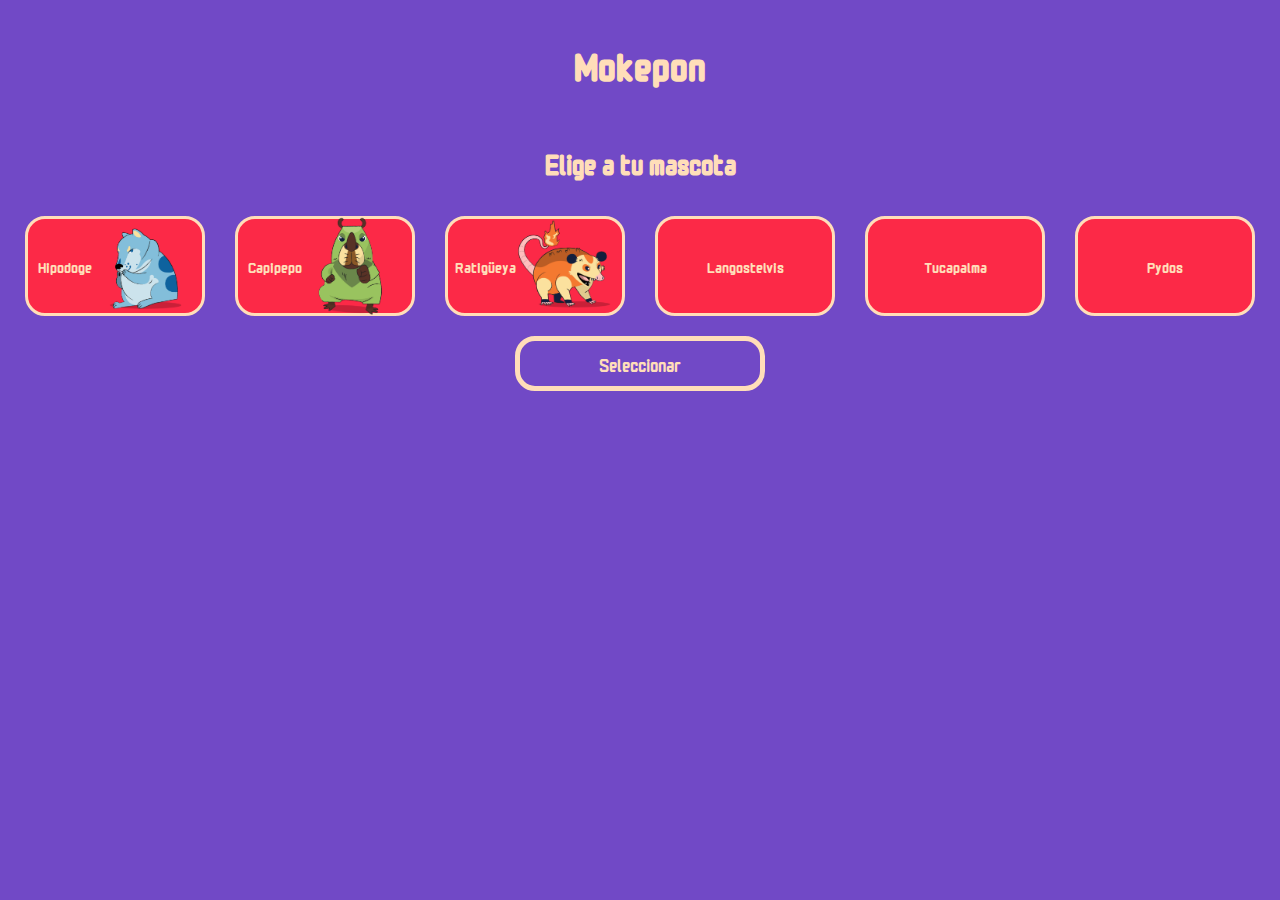
==== index.html @ ee505aa0 "Initial commit" ====
<!DOCTYPE html>
<html>
    <head>
        <meta charset="utf-8" />
        <title>MOKEPON!</title>
        <script src="js/mokepon.js"></script>
        <link rel="stylesheet" href="js/styles.css">
    </head>
    <body>
        <section id="seleccionar-mascota">
            <h1 class="title">Mokepon</h1>
            
            <h2 class="subtitle">Elige a tu mascota</h2>

            <div class="labels">

                <input type="radio" name="mascota" id="Hipodoge"/>
                <label class="tarjeta-de-mokepon" for="Hipodoge">
                    <p>Hipodoge</p>
                    <img src="assets/mokepons_mokepon_hipodoge_attack.png" alt="Hipodoge">
                </label>

                <input type="radio" name="mascota" id="Capipepo"/>
                <label class="tarjeta-de-mokepon" for="Capipepo">
                    <p>Capipepo</p>
                    <img src="assets/mokepons_mokepon_capipepo_attack.png" alt="Capipepo">
                </label>

                <input type="radio" name="mascota" id="Ratigüeya"/>    
                <label class="tarjeta-de-mokepon" for="Ratigüeya">
                    <p>Ratigüeya</p>
                    <img src="assets/mokepons_mokepon_ratigueya_attack.png" alt="Ratigüeya">
                </label>

                <input type="radio" name="mascota" id="Langostelvis"/>    
                <label class="tarjeta-de-mokepon" for="Langostelvis">
                    <p>Langostelvis</p>
                </label>
    
                <input type="radio" name="mascota" id="Tucapalma"/>
                <label class="tarjeta-de-mokepon" for="Tucapalma">
                    <p>Tucapalma</p>
                </label>
    
                <input type="radio" name="mascota" id="Pydos"/>
                <label class="tarjeta-de-mokepon" for="Pydos">
                    <p>Pydos</p>
                </label>

            </div>
    
            

            <button class="Btnpet" id="boton-mascota">Seleccionar</button>
        </section>
        
        <section id="seleccionar-ataque">
            <h1 class="title">Mokepon</h1>

            <h2 class="subtitle">Elige tu ataque</h2>


            <div class="btns">
                <button id="Btnfire" class="Btn">Fuego 🔥</button>
                <button id="Btnwater" class="Btn">Agua 💧</button>
                <button id="Btnearth" class="Btn">Tierra 🌱</button>
            </div>

            <div id="mensaje">
                    <p id="result">Suerte</p>
                         

                <section id="Reiniciar">
                    <button id="Reiniciarb">Reiniciar</button>
                </section>
            </div>

            <div class="attacks">
                <div class="attackP">
                    <p id="LifeP">3</p>
                    <p id="npet"></p>
                    <div id="attackFP"></div>
                </div>

                <div class="attackE">
                    <p id="LifeE">3</p>
                    <p id="npete"></p>
                    <div id="attackFE"></div>
                </div>
            </div>
        </section>
    </body>
</html>
---- js/styles.css ----
@import url('https://fonts.googleapis.com/css2?family=Monomaniac+One&display=swap');

body {
    font-family: 'Monomaniac One', sans-serif;
    background-color: #7149C6;
}

#seleccionar-mascota {
    display: flex;
    flex-direction: column;
    justify-content: center;
    align-items: center;
}
.title {
    color: #FFDEB9;
    font-size: 40px;
}

.subtitle {
    color: #FFDEB9;
    font-size: 28px;
}

.labels {
    display: flex;
    gap: 10px;
}

.tarjeta-de-mokepon {
    width: 180px;
    height: 100px;
    background: #FC2947;
    padding: 10px;
    box-sizing: border-box;
    margin: 10px;
    border-radius: 20px;
    border: 3px solid #FFDEB9;
    display: flex;
    color: #FFDEB9;
    justify-content: center;
    align-items: center;
}

.tarjeta-de-mokepon img {
    width: 100px;
}

input {
    display: none;
}

input:checked + label {
    background: #FE6244;
}

.Btnpet {
    width: 250px;
    height: 55px;
    background: transparent;
    margin: 10px;
    border: 5px solid #FFDEB9;
    box-sizing: border-box;
    border-radius: 20px;
    color: #FFDEB9;
    font-family: 'Monomaniac One', sans-serif;
    font-size: larger;
}

#seleccionar-ataque {
    display: flex;
    flex-direction: column;
    align-items: center;
}

.Btn {
    background-color: #FC2947;
    padding: 10px;
    box-sizing: border-box;
    border-radius: 20px;
    border: 3px solid #FFDEB9;
    font-family: 'Monomaniac One', sans-serif;
    color: #FFDEB9;
    width: 100px;
    height: 60px;
    margin-top: 10px;
    margin-bottom: 10px;
}

#mensaje {
    font-family: 'Monomaniac One', sans-serif;
    width: 280px;
    background: #FE6244;
    padding: 20px;
    margin-top: 20px;
    border-radius: 20px;
    display: flex;
    align-items: center;
    font-size: larger;
    color: #FFDEB9;
    border: 3px solid #FFDEB9;
    flex-direction: column;
}

#Reiniciarb {
    border: none;
    background: none;
    color: #FFDEB9;
}

.attacks {
    display: grid;
    grid-template-columns: 120px 120px ;
}

.attackP,  .attackE {
    display: flex;
    flex-direction: column;
    align-items: center;
}

@media (max-width: 360px) {
    .labels {
        flex-direction: column;
    }
}

@media (max-width: 360px) {
    .btns {
        display: flex;
        flex-direction: column;
    }
}

#LifeP, #LifeE {
    background-color: #FE6244;
    color: #FFDEB9;
    width: 50px;
    height: 30px;
    border-radius: 20px;
    display: flex;
    justify-content: center;
    border: 1px solid #FFDEB9;
}

#npet, #npete {
    background-color: #FE6244;
    color: #FFDEB9;
    width: 100px;
    height: 30px;
    border-radius: 20px;
    display: flex;
    justify-content: center;
    border: 1px solid #FFDEB9;
    margin: 10px;
}

#attackFP, #attackFE {
    background: transparent;
    color: #FFDEB9;
    width: 100px;
    height: auto;
    border-radius: 20px;
    display: grid;
    grid-template-columns: 1fr 1fr 1fr;
    grid-template-rows: auto;
    grid-column: 2;
    border: 1px solid #FFDEB9;
    margin: 10px;
    
}

p {
    grid-column: 2;
    justify-content: center;
}

button:disabled {
    background-color: transparent;
}
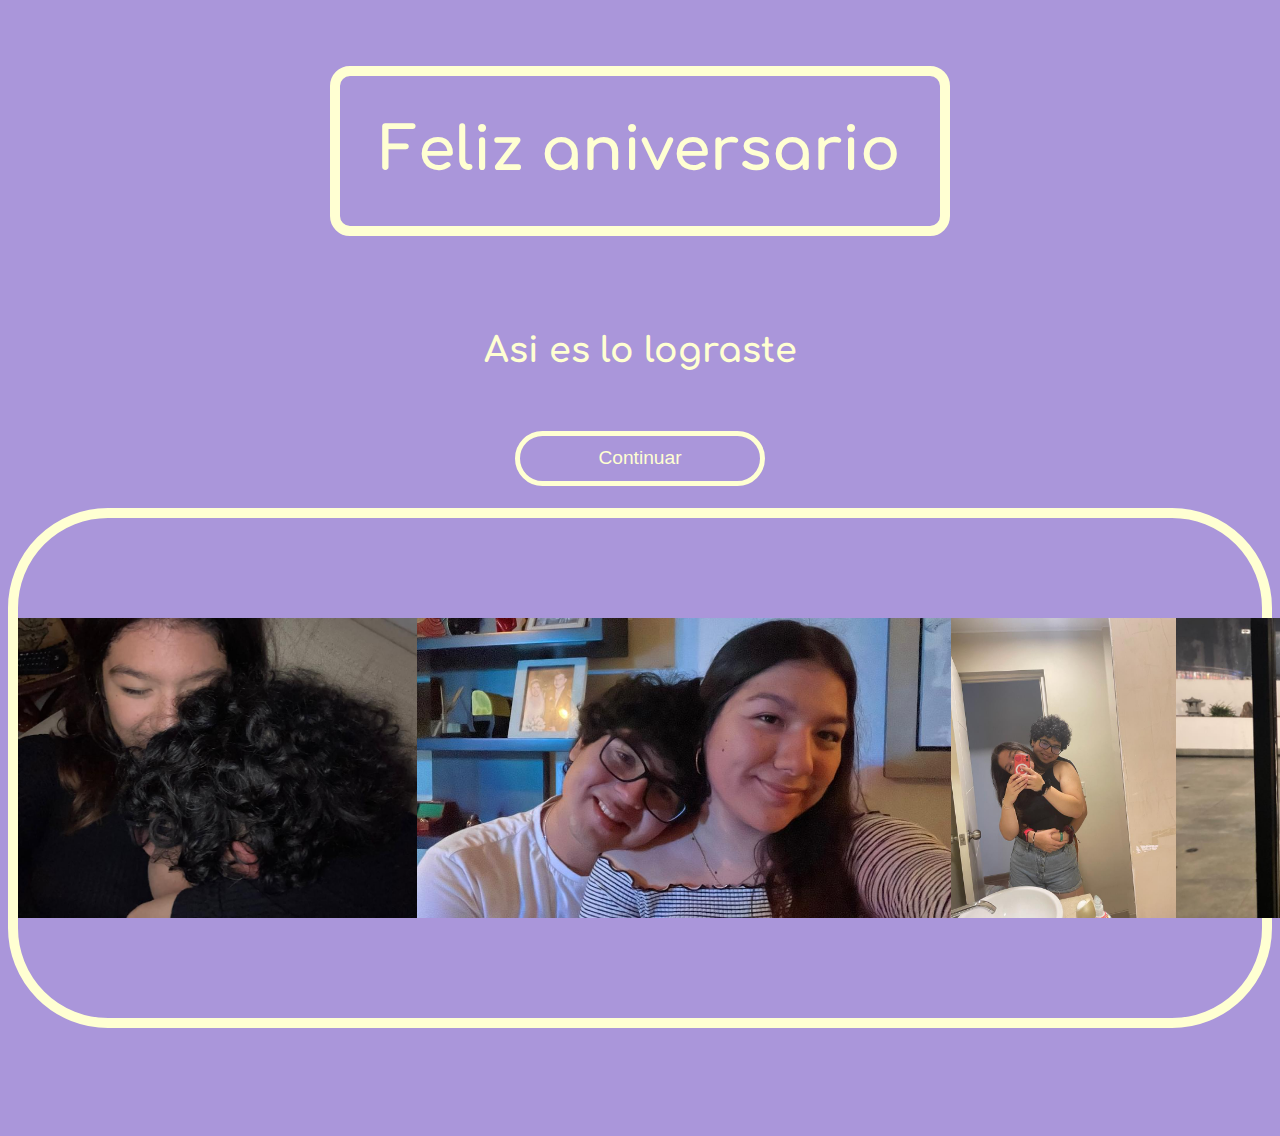
==== commit af8d1453: "Update and rename Index.html to index.html" ====
--- a/index.html
+++ b/index.html
@@ -2,92 +2,42 @@
 <html>
     <head>
         <meta charset="utf-8" />
-        <title>MOKEPON!</title>
-        <script src="js/mokepon.js"></script>
-        <link rel="stylesheet" href="js/styles.css">
+        <title>1 Año</title>
+        <link rel="stylesheet" href="Style.css">
     </head>
     <body>
-        <section id="seleccionar-mascota">
-            <h1 class="title">Mokepon</h1>
+        <section id="start">
+            <h1 id="title">Feliz aniversario</h1>
+            <h2 id="subtitle">Asi es lo lograste</h2>
+        </section>
+        <div id="div">
+            <button id="continue">Continuar</button>
+        </div>
+        <section id="photos">
+            <img id="photo1" src=files/foto1.jpg>
+            <img id="photo2" src=files/foto2.jpg>
+            <img id="photo3" src=files/foto3.jpg>
+            <img id="photo4" src=files/foto4.jpg>
+        </section>
+        <section id="lobby">
+            <h2 id="choose">Elige que regalo quieres ver</h2>
             
-            <h2 class="subtitle">Elige a tu mascota</h2>
-
-            <div class="labels">
-
-                <input type="radio" name="mascota" id="Hipodoge"/>
-                <label class="tarjeta-de-mokepon" for="Hipodoge">
-                    <p>Hipodoge</p>
-                    <img src="assets/mokepons_mokepon_hipodoge_attack.png" alt="Hipodoge">
-                </label>
-
-                <input type="radio" name="mascota" id="Capipepo"/>
-                <label class="tarjeta-de-mokepon" for="Capipepo">
-                    <p>Capipepo</p>
-                    <img src="assets/mokepons_mokepon_capipepo_attack.png" alt="Capipepo">
-                </label>
-
-                <input type="radio" name="mascota" id="Ratigüeya"/>    
-                <label class="tarjeta-de-mokepon" for="Ratigüeya">
-                    <p>Ratigüeya</p>
-                    <img src="assets/mokepons_mokepon_ratigueya_attack.png" alt="Ratigüeya">
-                </label>
-
-                <input type="radio" name="mascota" id="Langostelvis"/>    
-                <label class="tarjeta-de-mokepon" for="Langostelvis">
-                    <p>Langostelvis</p>
-                </label>
-    
-                <input type="radio" name="mascota" id="Tucapalma"/>
-                <label class="tarjeta-de-mokepon" for="Tucapalma">
-                    <p>Tucapalma</p>
-                </label>
-    
-                <input type="radio" name="mascota" id="Pydos"/>
-                <label class="tarjeta-de-mokepon" for="Pydos">
-                    <p>Pydos</p>
-                </label>
-
-            </div>
-    
-            
-
-            <button class="Btnpet" id="boton-mascota">Seleccionar</button>
+            <button id="flowerb">Fondo flores</button>
+            <button id="videob">Video</button>
+            <button id="songb">Cancion</button>
+            <button id="textb">Texto</button>
+            <button id="dedicatoriab">Dedicatoria</button>
+            <button id="playlistb">Playlist</button>
         </section>
-        
-        <section id="seleccionar-ataque">
-            <h1 class="title">Mokepon</h1>
-
-            <h2 class="subtitle">Elige tu ataque</h2>
-
-
-            <div class="btns">
-                <button id="Btnfire" class="Btn">Fuego 🔥</button>
-                <button id="Btnwater" class="Btn">Agua 💧</button>
-                <button id="Btnearth" class="Btn">Tierra 🌱</button>
-            </div>
-
-            <div id="mensaje">
-                    <p id="result">Suerte</p>
-                         
-
-                <section id="Reiniciar">
-                    <button id="Reiniciarb">Reiniciar</button>
-                </section>
-            </div>
-
-            <div class="attacks">
-                <div class="attackP">
-                    <p id="LifeP">3</p>
-                    <p id="npet"></p>
-                    <div id="attackFP"></div>
-                </div>
-
-                <div class="attackE">
-                    <p id="LifeE">3</p>
-                    <p id="npete"></p>
-                    <div id="attackFE"></div>
-                </div>
+        <section id="pages">
+            <div id="playlist">
+                <iframe id="playlistF" src="https://open.spotify.com/embed/playlist/1bfJBP6iLGbzmrYVPLDe3w?utm_source=generator&theme=0" width="100%" height="380" frameBorder="0" allowfullscreen="" allow="autoplay; clipboard-write; encrypted-media; fullscreen; picture-in-picture"></iframe>
             </div>
         </section>
+        <div id="div">
+            <button id="return">Volver</button>
+        </div>
+        <script src="Codigo.js"></script>
+        
     </body>
-</html>+</html>
--- a/Style.css
+++ b/Style.css
@@ -0,0 +1,421 @@
+@import url('https://fonts.googleapis.com/css2?family=Comfortaa&display=swap');
+
+body {
+    font-family: 'Comfortaa', cursive;
+    background-color: #AA96DA;
+}
+
+#start {
+    height: 400px;
+    display: flex;
+    flex-direction: column;
+    justify-content: space-around;
+    align-items: center;
+   
+}
+
+#title {
+    align-items: flex-start;
+    display: flex;
+    justify-content: center;
+    align-items: center;
+    font-size: 60px;
+    font-weight: bold;
+    color: #FFFFD2;
+    background-color: transparent;
+    width: 600px;
+    height: 150px;
+    border-radius: 20px;
+    border: 10px solid #FFFFD2;
+}
+
+#subtitle {
+    justify-content: flex-start;
+    color: #FFFFD2;
+    font-size: 35px;
+    margin: 20px;
+}
+
+#div {
+    display: flex;
+    justify-content: center;
+    align-items: center;
+    height: 100px;
+}
+
+#continue {
+    width: 250px;
+    height: 55px;
+    background: transparent;
+    margin: 10px;
+    border: 5px solid #FFFFD2;
+    box-sizing: border-box;
+    border-radius: 50px;
+    color: #FFFFD2;
+    font-size: larger;
+    margin: 10px;
+}
+
+#continue:hover {
+    background-color: #A8D8EA;
+    width: 300px;
+    height: 70px;
+    font-size: x-large;
+}
+
+#photos {
+    display: flex;
+    flex-direction:  row;
+    justify-content: space-around;
+    align-items: center;
+    height: 500px;
+    border: 10px solid #FFFFD2;
+    border-radius: 100px;
+}
+
+#photo1, #photo2, #photo3, #photo4 {
+    align-self: center;
+    height: 300px;
+    width: auto;
+    
+}
+
+
+#photo1:hover, #photo2:hover, #photo3:hover, #photo4:hover {
+    height: 500px;
+    width: auto;
+    margin: auto;
+    border-radius: 20px;
+}
+
+#lobby {
+    height: 1300px;
+    display: flex;
+    flex-direction: column;
+    justify-content: space-between;
+    align-items: center;
+}
+
+#choose {
+    justify-self: flex-start;
+    color: #FFFFD2;
+    font-size: 35px;
+}
+
+#flowerb, #videob, #songb, #textb, #dedicatoriab, #playlistb {
+    color: #FFFFD2;
+    font-size: large;
+    background-color: transparent;
+    height: 150px;
+    width: 150px;
+    align-self: center;
+    border: 10px solid #FFFFD2;
+    border-radius: 100px;
+    margin: 10px
+}
+
+
+#flowerb:hover, #videob:hover, #songb:hover, #textb:hover, #dedicatoriab:hover, #playlistb:hover {
+    background-color: #A8D8EA;
+    height: 200px;
+    width: 200px;
+    font-size: x-large;
+}
+
+#flower {
+    display: flex;
+    flex-direction: column;
+    justify-content: space-between;
+    align-items: center;
+    width: 3000px;
+    height: auto;
+}
+
+#flowerh2 {
+    justify-self: flex-start;
+    margin: auto;
+    justify-content: flex-start;
+    color: #FFFFD2;
+    font-size: 35px;
+    margin: 20px;
+}
+
+#flowerimg {
+    justify-self: center;
+    margin: auto;
+    height: 800px;
+    width: auto;
+    border-radius: 100px;
+    border: 10px solid black;
+}
+
+#flowerp {
+    margin: auto;
+    text-align: center;
+    color: #FFFFD2;
+    font-size: 20px;
+    width: 1500px;
+    margin: 20px;
+}
+
+#flowerd {
+    width: 250px;
+    height: 55px;
+    background: transparent;
+    margin: 10px;
+    border: 5px solid #FFFFD2;
+    box-sizing: border-box;
+    border-radius: 50px;
+    color: #FFFFD2;
+    font-size: larger;
+    margin: 10px;
+}
+
+#flowerd:hover {
+    background-color: #A8D8EA;
+}
+
+#video {
+    display: flex;
+    flex-direction: column;
+    justify-content: space-between;
+    align-items: center;
+    width: 3000px;
+    height: auto;
+}
+
+#videoh2 {
+    justify-self: flex-start;
+    margin: auto;
+    justify-content: flex-start;
+    color: #FFFFD2;
+    font-size: 35px;
+    margin: 20px;
+}
+
+#videovideo {
+    justify-self: center;
+    margin: auto;
+    height: 800px;
+    width: auto;
+    border-radius: 100px;
+    border: 10px solid black;
+}
+
+#videop {
+    margin: auto;
+    text-align: center;
+    color: #FFFFD2;
+    font-size: 20px;
+    width: 1500px;
+    margin: 20px;
+}
+
+#videod {
+    width: 250px;
+    height: 55px;
+    background: transparent;
+    margin: 10px;
+    border: 5px solid #FFFFD2;
+    box-sizing: border-box;
+    border-radius: 50px;
+    color: #FFFFD2;
+    font-size: larger;
+    margin: 10px;
+}
+
+#videod:hover {
+    background-color: #A8D8EA;
+}
+
+#song {
+    display: flex;
+    flex-direction: column;
+    justify-content: space-between;
+    align-items: center;
+    width: 3000px;
+    height: auto;
+}
+
+#songh2 {
+    justify-self: flex-start;
+    margin: auto;
+    justify-content: flex-start;
+    color: #FFFFD2;
+    font-size: 35px;
+    margin: 20px;
+}
+
+#songaudio {
+    justify-self: center;
+    margin: auto;
+    width: 1000px;
+    border-radius: 100px;
+    border: 10px solid black;
+}
+
+#songp {
+    margin: auto;
+    text-align: center;
+    color: #FFFFD2;
+    font-size: 20px;
+    width: 1500px;
+    margin: 20px;
+}
+
+#songd {
+    width: 250px;
+    height: 55px;
+    background: transparent;
+    margin: 10px;
+    border: 5px solid #FFFFD2;
+    box-sizing: border-box;
+    border-radius: 50px;
+    color: #FFFFD2;
+    font-size: larger;
+    margin: 10px;
+}
+
+#songd:hover {
+    background-color: #A8D8EA;
+}
+
+#text {
+    display: flex;
+    flex-direction: column;
+    justify-content: space-between;
+    align-items: center;
+    width: 3000px;
+    height: auto;
+}
+
+#texth2 {
+    justify-self: flex-start;
+    margin: auto;
+    justify-content: flex-start;
+    color: #FFFFD2;
+    font-size: 35px;
+    margin: 20px;
+}
+
+#textpdf {
+    justify-self: center;
+    margin: auto;
+    height: 800px;
+    width: 1700px;
+    border-radius: 100px;
+    border: 10px solid black;
+}
+
+#textd {
+    width: 250px;
+    height: 55px;
+    background: transparent;
+    margin: 10px;
+    border: 5px solid #FFFFD2;
+    box-sizing: border-box;
+    border-radius: 50px;
+    color: #FFFFD2;
+    font-size: larger;
+    margin: 10px;
+}
+
+#textd:hover {
+    background-color: #A8D8EA;
+}
+
+#dedicatoria {
+    display: flex;
+    flex-direction: column;
+    justify-content: space-between;
+    align-items: center;
+    width: 3000px;
+    height: auto;
+}
+
+#dedicatoriah2 {
+    justify-self: flex-start;
+    margin: auto;
+    justify-content: flex-start;
+    color: #FFFFD2;
+    font-size: 35px;
+    margin: 20px;
+}
+
+#dedicatoriaaudio {
+    justify-self: center;
+    margin: auto;
+    width: 1000px;
+    border-radius: 100px;
+    border: 10px solid black;
+}
+
+#dedicatoriap {
+    margin: auto;
+    text-align: center;
+    color: #FFFFD2;
+    font-size: 20px;
+    width: 1500px;
+    margin: 20px;
+}
+
+#dedicatoriad {
+    width: 250px;
+    height: 55px;
+    background: transparent;
+    margin: 10px;
+    border: 5px solid #FFFFD2;
+    box-sizing: border-box;
+    border-radius: 50px;
+    color: #FFFFD2;
+    font-size: larger;
+    margin: 10px;
+}
+
+#dedicatoriad:hover {
+    background-color: #A8D8EA;
+}
+
+#playlist {
+    display: flex;
+    flex-direction: column;
+    justify-content: space-between;
+    align-items: center;
+    width: 3000px;
+    height: auto;
+}
+
+#playlistF {
+    justify-self: center;
+    margin: auto;
+    height: 1000px;
+    width: 1700px;
+    border-radius: 100px;
+    border: 10px solid black;
+    margin: 10px;
+}
+
+#__next {
+    background: red;
+}
+
+#return {
+    display: flex;
+    flex: row;
+    justify-content: center;
+    align-items: center;
+    width: 250px;
+    height: 55px;
+    background: transparent;
+    margin: 10px;
+    border: 5px solid #FFFFD2;
+    box-sizing: border-box;
+    border-radius: 50px;
+    color: #FFFFD2;
+    font-size: larger;
+    margin: 10px;
+}
+
+#return:hover {
+    background-color: #A8D8EA;
+}